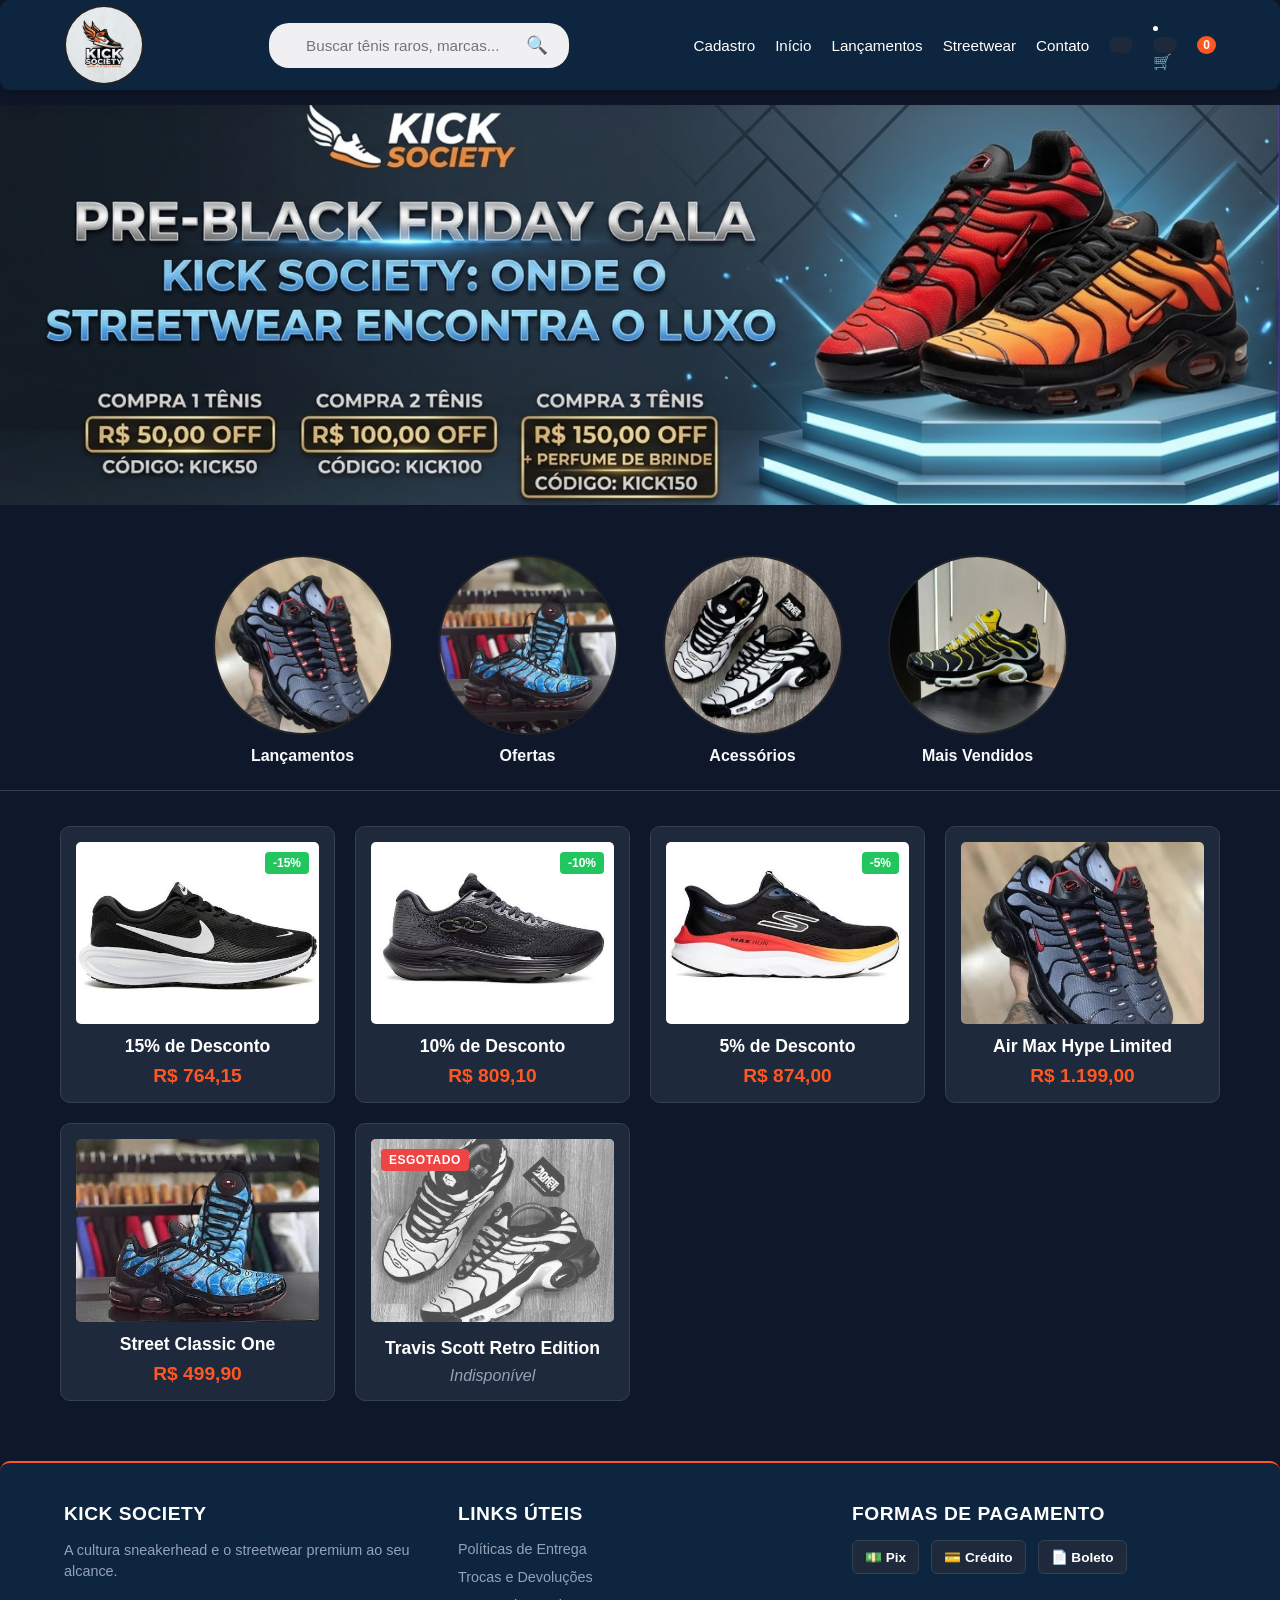
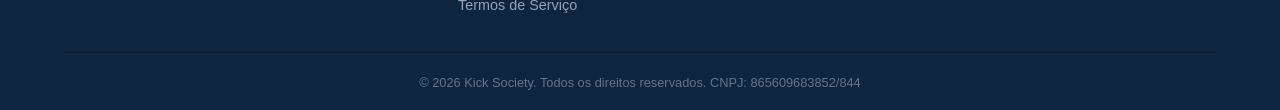
==== index.html @ 9a563953 "first commit" ====
<!DOCTYPE html>
<html lang="pt-br">

<head>
    <meta charset="UTF-8">
    <meta name="viewport" content="width=device-width, initial-scale=1.0">
    <title>Kick Society - Rare & Streetwear</title>
    <link rel="stylesheet" href="style.css">
</head>

<body>
    <header class="cabecalho">
        <img class="logo" src="./image/image_49cc787b.jpg"
            alt="Logo oficial da Kick Society, loja especializada em tênis raros e streetwear" width="80" height="80">

        <div class="busca-container">
            <input type="text" placeholder="Buscar tênis raros, marcas..." class="busca-input">
            <button class="busca-btn" aria-label="Buscar">🔍</button>
        </div>

        <nav class="menu">
            <a href="cadastro.html">Cadastro</a>
            <a href="#">Início</a>
            <a href="#">Lançamentos</a>
            <a href="#">Streetwear</a>
            <a href="#">Contato</a>
            <a href="#" class="carrinho" aria-label="Carrinho de compras"><li class="link"><a href="carrinho.html">🛒</a></li><span class="carrinho-contador">0</span></a>
        </nav>
    </header>

    <main>
        <section class="banner-container">
            <picture>
                <img src="./image/a.png" alt="Banner promocional da nova coleção de tênis raros e streetwear de outono"
                    class="banner-img" width="1920" height="600">
            </picture>
        </section>

        <section class="categorias-secao">
            <div class="categoria-item">
                <div class="imagem-wrapper">
                    <img src="./image/tenis4.jpg" alt="Categoria Lançamentos - Tênis raros recém-chegados ao estoque"
                        width="180" height="180">
                </div>
                <span>Lançamentos</span>
            </div>
            <div class="categoria-item">
                <div class="imagem-wrapper">
                    <img src="./image/tenis5.jpg" alt="Categoria Ofertas - Tênis streetwear com descontos especiais"
                        width="180" height="180">
                </div>
                <span>Ofertas</span>
            </div>
            <div class="categoria-item">
                <div class="imagem-wrapper">
                    <img src="./image/tenis6.jpg" alt="Categoria Acessórios - Meias, bonés e moletons streetwear"
                        width="180" height="180">
                </div>
                <span>Acessórios</span>
            </div>
            <div class="categoria-item">
                <div class="imagem-wrapper">
                    <img src="./image/tenis7.jpg"
                        alt="Categoria Mais Vendidos - Os modelos de tênis mais procurados da cultura sneakerhead"
                        width="180" height="180">
                </div>
                <span>Mais Vendidos</span>
            </div>
        </section>

        <section class="vitrine-secao">
            <div class="grid-vitrine">
                <article class="card">
                    <figure class="card-media">
                        <span class="badge-tag tag-desconto">-15%</span>
                        <img src="./image/tenis1.jpg"
                            alt="Tênis de corrida de alta performance preto com detalhes em amortecimento avançado"
                            loading="lazy" width="400" height="300">
                    </figure>
                    <figcaption class="card-info">
                        <h4>15% de Desconto</h4>
                        <span class="preco">R$ 764,15</span>
                    </figcaption>
                </article>

                <article class="card">
                    <figure class="card-media">
                        <span class="badge-tag tag-desconto">-10%</span>
                        <img src="./image/tenis2.jpg"
                            alt="Tênis urbano casual em couro sintético preto fosco com solado emborrachado"
                            loading="lazy" width="400" height="300">
                    </figure>
                    <figcaption class="card-info">
                        <h4>10% de Desconto</h4>
                        <span class="preco">R$ 809,10</span>
                    </figcaption>
                </article>

                <article class="card">
                    <figure class="card-media">
                        <span class="badge-tag tag-desconto">-5%</span>
                        <img src="./image/tenis3.jpg"
                            alt="Tênis de basquete cano alto com design geométrico moderno estruturado" loading="lazy"
                            width="400" height="300">
                    </figure>
                    <figcaption class="card-info">
                        <h4>5% de Desconto</h4>
                        <span class="preco">R$ 874,00</span>
                    </figcaption>
                </article>

                <article class="card">
                    <figure class="card-media">
                        <img src="./image/tenis4.jpg"
                            alt="Tênis sneakerhead de edição limitada em camurça premium escura" loading="lazy"
                            width="400" height="300">
                    </figure>
                    <figcaption class="card-info">
                        <h4>Air Max Hype Limited</h4>
                        <span class="preco">R$ 1.199,00</span>
                    </figcaption>
                </article>

                <article class="card">
                    <figure class="card-media">
                        <img src="./image/tenis5.jpg" alt="Tênis casual de cano baixo preto clássico estilo skateboard"
                            loading="lazy" width="400" height="300">
                    </figure>
                    <figcaption class="card-info">
                        <h4>Street Classic One</h4>
                        <span class="preco">R$ 499,90</span>
                    </figcaption>
                </article>

                <article class="card card-esgotado">
                    <figure class="card-media">
                        <span class="badge-esgotado">ESGOTADO</span>
                        <img src="./image/tenis6.jpg" alt="Tênis retro vintage de colecionador totalmente esgotado"
                            loading="lazy" width="400" height="300">
                    </figure>
                    <figcaption class="card-info">
                        <h4>Travis Scott Retro Edition</h4>
                        <span class="preco-esgotado">Indisponível</span>
                    </figcaption>
                </article>
            </div>
        </section>
    </main>
</body>
<footer class="rodape">
    <div class="rodape-conteudo">
        <div class="rodape-coluna">
            <h3>Kick Society</h3>
            <p>A cultura sneakerhead e o streetwear premium ao seu alcance.</p>
        </div>

        <div class="rodape-coluna">
            <h3>Links Úteis</h3>
            <ul>
                <li><a href="#">Políticas de Entrega</a></li>
                <li><a href="#">Trocas e Devoluções</a></li>
                <li><a href="#">Termos de Serviço</a></li>
            </ul>
        </div>

        <div class="rodape-coluna">
            <h3>Formas de Pagamento</h3>
            <div class="pagamento-icones">
                <span class="metodo-pg" title="Pix">💵 Pix</span>
                <span class="metodo-pg" title="Cartão de Crédito">💳 Crédito</span>
                <span class="metodo-pg" title="Boleto">📄 Boleto</span>
            </div>
        </div>
    </div>

    <div class="rodape-direitos">
        <p>&copy; 2026 Kick Society. Todos os direitos reservados. CNPJ: 865609683852/844</p>
    </div>
</footer>

</html>
---- style.css ----
* {
  margin: 0;
  padding: 0;
  box-sizing: border-box;
  font-family: Arial, sans-serif;
}

body {
  background-color: #0f172a;
  color: #ffffff;
}

.cabecalho {
  background-color: #0d253f;
  color: white;
  height: 90px;
  padding: 10px 5%;
  display: flex;
  justify-content: space-between;
  align-items: center;
  flex-wrap: nowrap;
  border-radius: 10px;
  position: sticky;
  top: 0;
  z-index: 1000;
  box-shadow: 0 4px 20px rgba(0, 0, 0, 0.3);
}

.logo {
  width: 80px;
  height: 80px;
  border-radius: 50%;
  object-fit: cover;
  border: 2px solid #222224;
}

.busca-container {
  display: flex;
  background-color: #f0f0f2;
  border-radius: 20px;
  padding: 5px 15px;
  width: 100%;
  max-width: 300px;
  margin: 0 20px;
  border: 1px solid transparent;
  transition: all 0.3s ease;
}

.busca-container:focus-within {
  background-color: #ffffff;
  border-color: #ff5722;
  box-shadow: 0 0 8px rgba(255, 87, 34, 0.2);
}

.busca-input {
  border: none;
  background: none;
  outline: none;
  padding: 8px;
  font-size: 0.95rem;
  width: 100%;
  color: #1a1a1a;
  text-align: center;
}

.busca-btn {
  background: none;
  border: none;
  cursor: pointer;
  font-size: 1.1rem;
  padding: 5px;
  transition: transform 0.2s;
}

.busca-btn:hover {
  transform: scale(1.1);
}

.menu {
  display: flex;
  align-items: center;
  gap: 20px;
}

.menu a {
  color: white;
  text-decoration: none;
  font-weight: 500;
  font-size: 0.95rem;
  transition: color 0.2s ease;
}

.menu a:hover {
  color: #ff5722;
}

.carrinho {
  display: flex;
  align-items: center;
  gap: 5px;
  background-color: #1e293b;
  padding: 8px 12px;
  border-radius: 15px;
}

.carrinho-contador {
  background-color: #ff5722;
  color: white;
  font-size: 0.75rem;
  font-weight: bold;
  padding: 2px 6px;
  border-radius: 50%;
}

.banner-container {
  width: 100%;
  margin-top: 15px;
  margin-bottom: 30px;
  overflow: hidden;
}

.banner-img {
  width: 100%;
  height: auto;
  display: block;
  object-fit: cover;
  aspect-ratio: 16 / 5;
}

@media (max-width: 768px) {
  .banner-img {
    aspect-ratio: 4 / 3;
  }
}

.categorias-secao {
  display: flex;
  justify-content: center;
  gap: 45px;
  padding: 20px 5% 25px 5%;
  margin-bottom: 35px;
  border-bottom: 1px solid #334155;
  flex-wrap: wrap;
}

.categoria-item {
  display: flex;
  flex-direction: column;
  align-items: center;
  gap: 12px;
  font-weight: bold;
  font-size: 1rem;
  color: #f8fafc;
}

.imagem-wrapper {
  width: 180px;
  height: 180px;
  border-radius: 50%;
  overflow: hidden;
  border: 2px solid #222224;
  transition: transform 0.3s ease;
}

.imagem-wrapper img {
  width: 100%;
  height: 100%;
  object-fit: cover;
  display: block;
  transition: transform 0.3s ease;
}

.categoria-item:hover .imagem-wrapper {
  transform: scale(1.08);
  border-color: #ff5722;
}

.vitrine-secao {
  max-width: 1200px;
  margin: 0 auto 60px auto;
  padding: 0 20px;
}

.grid-vitrine {
  display: grid;
  grid-template-columns: repeat(auto-fit, minmax(250px, 1fr));
  gap: 20px;
}

.card {
  background-color: #1e293b;
  border-radius: 10px;
  padding: 15px;
  border: 1px solid #334155;
  text-align: center;
  display: flex;
  flex-direction: column;
  align-items: center;
  justify-content: space-between;
}

.card h4 {
  color: white;
  font-size: 1.1rem;
  margin-bottom: 8px;
}

.card-media {
  width: 100%;
  aspect-ratio: 4 / 3;
  border-radius: 5px;
  overflow: hidden;
  margin-bottom: 12px;
  background-color: #ffffff;
  position: relative;
}

.card-media img {
  width: 100%;
  height: 100%;
  object-fit: cover;
  display: block;
  transition: transform 0.4s ease;
}

.card:hover .card-media img {
  transform: scale(1.1);
}

.card-info {
  width: 100%;
}

.preco {
  font-size: 1.2rem;
  color: #ff5722;
  font-weight: bold;
}

.badge-tag {
  position: absolute;
  top: 10px;
  right: 10px;
  background-color: #22c55e;
  color: white;
  font-size: 0.75rem;
  font-weight: bold;
  padding: 4px 8px;
  border-radius: 4px;
  z-index: 10;
}

.card-esgotado .card-media img {
  filter: grayscale(100%);
  opacity: 0.7;
}

.badge-esgotado {
  position: absolute;
  top: 10px;
  left: 10px;
  background-color: #ef4444;
  color: white;
  font-size: 0.75rem;
  font-weight: bold;
  padding: 4px 8px;
  border-radius: 4px;
  z-index: 10;
  letter-spacing: 0.5px;
}

.preco-esgotado {
  font-size: 1rem;
  color: #94a3b8;
  font-style: italic;
}
.rodape {
  background-color: #0d253f;
  color: #94a3b8;
  padding: 40px 5% 20px 5%;
  margin-top: 60px;
  border-top: 2px solid #ff5722;
  border-radius: 10px 10px 0 0;
}

.rodape-conteudo {
  display: flex;
  justify-content: space-between;
  flex-wrap: wrap;
  gap: 30px;
  padding-bottom: 30px;
  border-bottom: 1px solid #1e293b;
}

.rodape-coluna {
  flex: 1;
  min-width: 200px;
}

.rodape-coluna h3 {
  color: #ffffff;
  font-size: 1.2rem;
  margin-bottom: 15px;
  text-transform: uppercase;
  letter-spacing: 0.5px;
}

.rodape-coluna p {
  font-size: 0.9rem;
  line-height: 1.5;
}

.rodape-coluna ul {
  list-style: none;
}

.rodape-coluna ul li {
  margin-bottom: 10px;
}

.rodape-coluna ul li a {
  color: #94a3b8;
  text-decoration: none;
  font-size: 0.9rem;
  transition: color 0.2s ease;
}

.rodape-coluna ul li a:hover {
  color: #ff5722;
}

.pagamento-icones {
  display: flex;
  gap: 12px;
  flex-wrap: wrap;
}

.metodo-pg {
  background-color: #1e293b;
  color: #ffffff;
  padding: 8px 12px;
  border-radius: 6px;
  font-size: 0.85rem;
  font-weight: bold;
  border: 1px solid #334155;
}

.rodape-direitos {
  text-align: center;
  padding-top: 20px;
  font-size: 0.8rem;
  color: #64748b;
}

@media (max-width: 768px) {
  .rodape-conteudo {
    flex-direction: column;
    text-align: center;
  }
  .pagamento-icones {
    justify-content: center;
  }
}
.main-header {
  background-color: #0b223a;
  padding: 10px 20px;
  border-bottom: 2px solid #14355a;
}

.header-container {
  display: flex;
  align-items: center;
  justify-content: space-between;
  max-width: 1200px;
  margin: 0 auto;
}

.logo img {
  height: 50px;
  width: auto;
}

.search-bar {
  display: flex;
  align-items: center;
  background: #ffffff;
  border-radius: 20px;
  padding: 5px 15px;
  width: 300px;
}

.search-bar input {
  border: none;
  outline: none;
  width: 100%;
  font-size: 0.9rem;
}

.search-bar button {
  background: none;
  border: none;
  cursor: pointer;
}

.nav-menu a {
  color: #ffffff;
  text-decoration: none;
  margin-right: 20px;
  font-size: 0.95rem;
  transition: color 0.2s;
}

.nav-menu a:hover {
  color: #00bfff;
}

.cart-link {
  display: flex;
  align-items: center;
  text-decoration: none;
  position: relative;
}

.cart-icon {
  font-size: 1.4rem;
}

.cart-badge {
  background-color: #ff4500;
  color: white;
  font-size: 0.75rem;
  font-weight: bold;
  border-radius: 50%;
  padding: 2px 6px;
  position: absolute;
  top: -8px;
  right: -10px;
}

.cart-banner {
  width: 100%;
  max-width: 1200px;
  margin: 20px auto 0 auto;
  padding: 0 20px;
}

.banner-content img {
  width: 100%;
  height: auto;
  border-radius: 8px;
  box-shadow: 0 4px 15px rgba(0, 0, 0, 0.5);
  display: block;
}
.logo {
  display: flex;
  align-items: center;
  justify-content: center;
}

.logo img {
  height: 45px;
  width: auto;
  object-fit: contain;
  border-radius: 4px;
}

.cart-product-cell {
  display: flex;
  align-items: center;
  gap: 15px;
}

.cart-product-cell img {
  width: 80px;
  height: 80px;
  object-fit: cover;
  border-radius: 10px;
  background-color: #ffffff;
  padding: 4px;
  border: 1px solid #dee2e6;
}

.cart-table th,
.cart-table td {
  padding: 12px 15px;
  vertical-align: middle;
}
.order-summary {
  flex: 1;
  background: #ffffff;
  color: #333333;
  border: 1px solid #e0e0e0;
  padding: 25px;
  border-radius: 8px;
  box-shadow: 0 4px 10px rgba(0, 0, 0, 0.3);
  margin-top: 20px;
}

.order-summary h3 {
  margin-bottom: 20px;
  color: #212529;
  border-bottom: 2px solid #dee2e6;
  padding-bottom: 10px;
}

.summary-row {
  display: flex;
  justify-content: space-between;
  margin-bottom: 15px;
  font-size: 1rem;
  color: #495057;
}

.free-shipping {
  color: #28a745;
  font-weight: bold;
}

.coupon-area {
  margin: 20px 0;
}

.coupon-area label {
  display: block;
  font-size: 0.9rem;
  margin-bottom: 5px;
  color: #495057;
}

.coupon-input-group {
  display: flex;
  gap: 8px;
}

.coupon-input-group input {
  flex: 1;
  padding: 8px;
  border: 1px solid #ced4da;
  border-radius: 4px;
  background-color: #ffffff;
  color: #333333;
}

.coupon-input-group button {
  padding: 8px 15px;
  border: none;
  background: #007bff;
  color: #ffffff;
  border-radius: 4px;
  cursor: pointer;
  font-weight: bold;
  transition: background 0.2s;
}

.coupon-input-group button:hover {
  background: #0056b3;
}

hr {
  border: 0;
  border-top: 1px solid #dee2e6;
  margin: 15px 0;
}

.total-row {
  font-size: 1.3rem;
  font-weight: bold;
  color: #212529;
}

.btn-checkout {
  display: block;
  text-align: center;
  background-color: #28a745;
  color: #ffffff;
  text-decoration: none;
  padding: 14px;
  border-radius: 4px;
  font-weight: bold;
  margin-top: 20px;
  transition: background 0.2s;
}

.btn-checkout:hover {
  background-color: #218838;
}
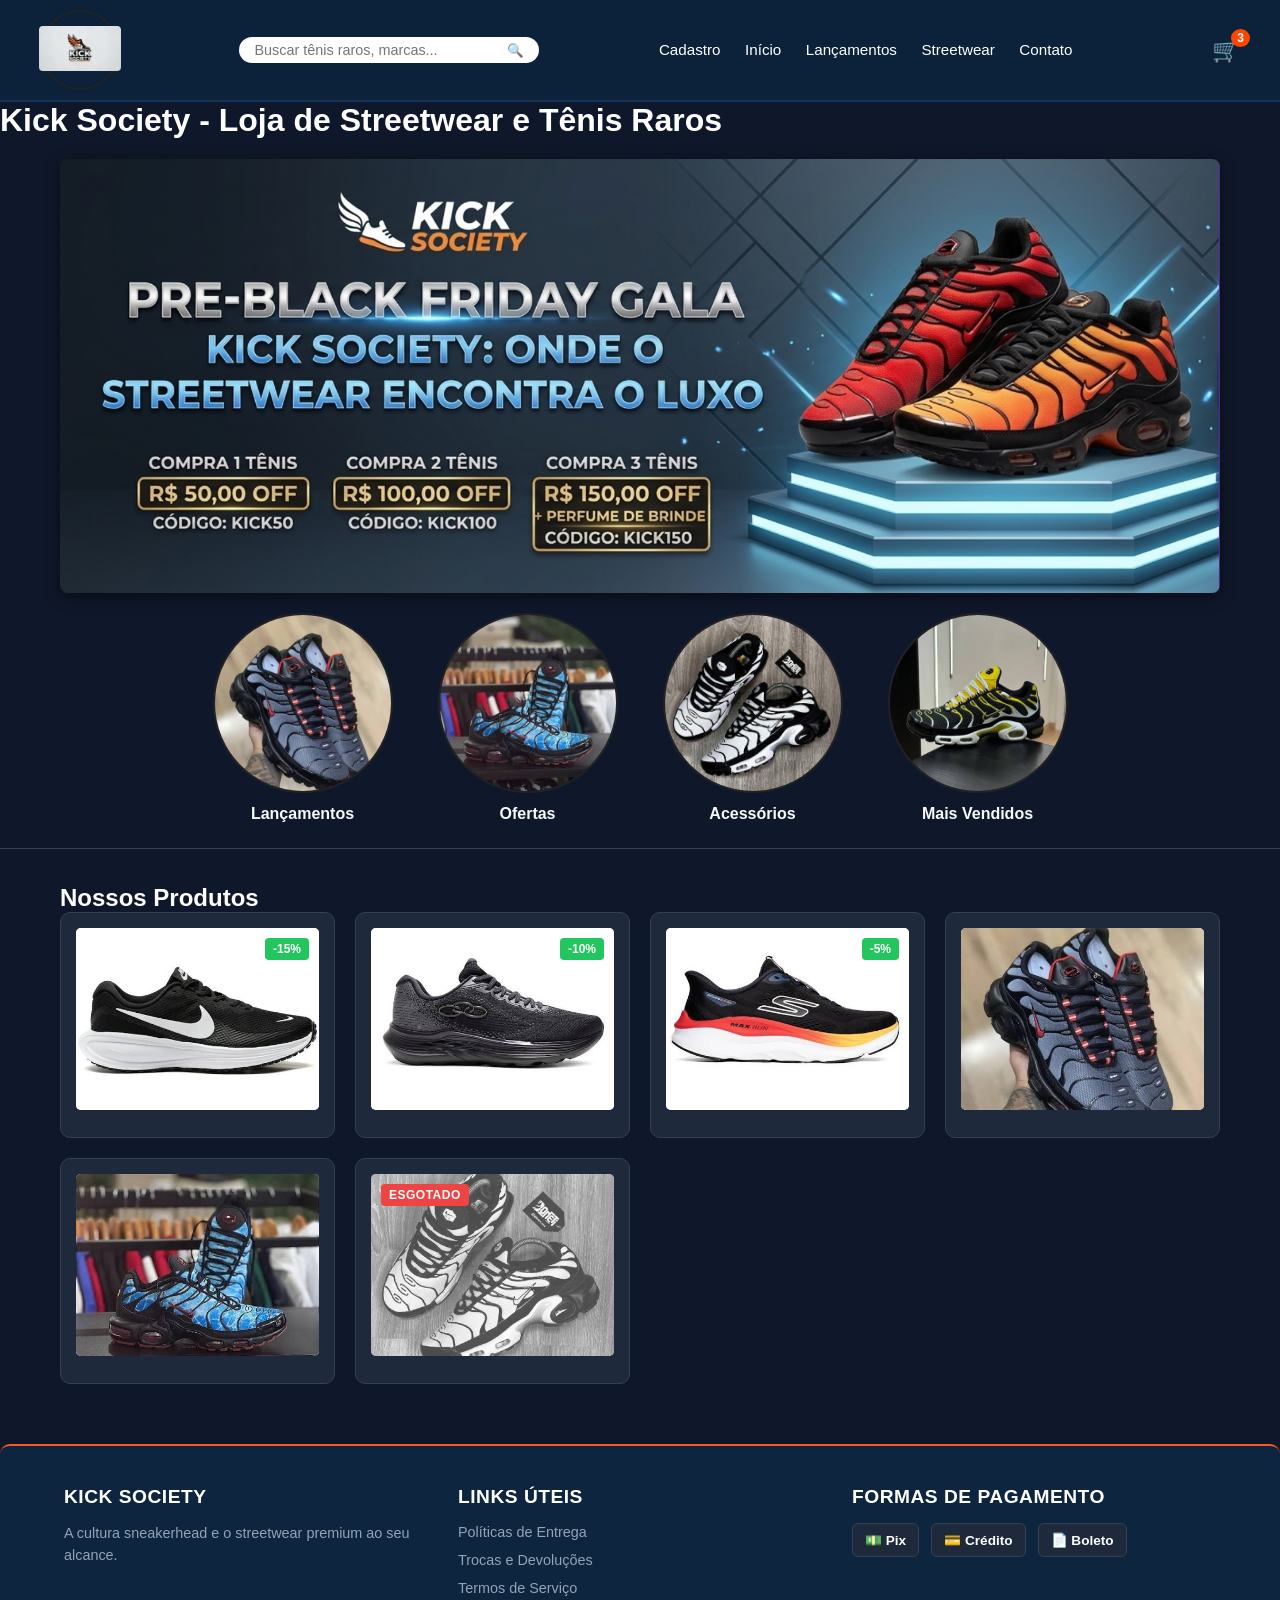
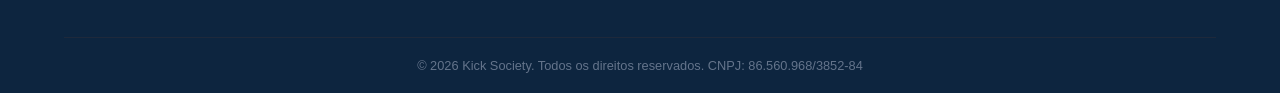
==== commit 6b201e6e: "Adiciona produtos e cadastro e verificaçao de erros" ====
--- a/index.html
+++ b/index.html
@@ -9,173 +9,191 @@
 </head>
 
 <body>
-    <header class="cabecalho">
-        <img class="logo" src="./image/image_49cc787b.jpg"
-            alt="Logo oficial da Kick Society, loja especializada em tênis raros e streetwear" width="80" height="80">
+    <header class="main-header">
+        <div class="header-container">
+            <div class="logo">
+                <a href="index.html">
+                    <img src="./image/image_49cc787b.jpg" alt="Logo oficial da Kick Society, loja especializada em tênis raros e streetwear">
+                </a>
+            </div>
 
-        <div class="busca-container">
-            <input type="text" placeholder="Buscar tênis raros, marcas..." class="busca-input">
-            <button class="busca-btn" aria-label="Buscar">🔍</button>
+            <div class="search-bar">
+                <input type="text" placeholder="Buscar tênis raros, marcas...">
+                <button type="button" aria-label="Buscar">🔍</button>
+            </div>
+
+            <nav class="nav-menu">
+                <a href="cadastro.html">Cadastro</a>
+                <a href="index.html">Início</a>
+                <a href="produto.html">Lançamentos</a>
+                <a href="produto.html">Streetwear</a>
+                <a href="#">Contato</a>
+            </nav>
+
+            <div class="cart-icon-container">
+                <a href="carrinho.html" class="cart-link">
+                    <span class="cart-icon">🛒</span>
+                    <span class="cart-badge">3</span>
+                </a>
+            </div>
         </div>
-
-        <nav class="menu">
-            <a href="cadastro.html">Cadastro</a>
-            <a href="#">Início</a>
-            <a href="#">Lançamentos</a>
-            <a href="#">Streetwear</a>
-            <a href="#">Contato</a>
-            <a href="#" class="carrinho" aria-label="Carrinho de compras"><li class="link"><a href="carrinho.html">🛒</a></li><span class="carrinho-contador">0</span></a>
-        </nav>
     </header>
 
     <main>
-        <section class="banner-container">
-            <picture>
-                <img src="./image/a.png" alt="Banner promocional da nova coleção de tênis raros e streetwear de outono"
-                    class="banner-img" width="1920" height="600">
-            </picture>
-        </section>
+        <h1 class="sr-only">Kick Society - Loja de Streetwear e Tênis Raros</h1>
 
-        <section class="categorias-secao">
+        <div class="cart-banner">
+            <div class="banner-content">
+                <img src="./image/a.png" alt="Banner promocional da nova coleção de tênis raros e streetwear de outono">
+            </div>
+        </div>
+
+        <div class="categorias-secao">
             <div class="categoria-item">
                 <div class="imagem-wrapper">
-                    <img src="./image/tenis4.jpg" alt="Categoria Lançamentos - Tênis raros recém-chegados ao estoque"
-                        width="180" height="180">
+                    <a href="produto.html">
+                        <img src="./image/tenis4.jpg" alt="Categoria Lançamentos - Tênis raros recém-chegados ao estoque">
+                    </a>
                 </div>
                 <span>Lançamentos</span>
             </div>
             <div class="categoria-item">
                 <div class="imagem-wrapper">
-                    <img src="./image/tenis5.jpg" alt="Categoria Ofertas - Tênis streetwear com descontos especiais"
-                        width="180" height="180">
+                    <a href="produto.html">
+                        <img src="./image/tenis5.jpg" alt="Categoria Ofertas - Tênis streetwear com descontos especiais">
+                    </a>
                 </div>
                 <span>Ofertas</span>
             </div>
             <div class="categoria-item">
                 <div class="imagem-wrapper">
-                    <img src="./image/tenis6.jpg" alt="Categoria Acessórios - Meias, bonés e moletons streetwear"
-                        width="180" height="180">
+                    <a href="produto.html">
+                        <img src="./image/tenis6.jpg" alt="Categoria Acessórios - Meias, bonés e moletons streetwear">
+                    </a>
                 </div>
                 <span>Acessórios</span>
             </div>
             <div class="categoria-item">
                 <div class="imagem-wrapper">
-                    <img src="./image/tenis7.jpg"
-                        alt="Categoria Mais Vendidos - Os modelos de tênis mais procurados da cultura sneakerhead"
-                        width="180" height="180">
+                    <a href="produto.html">
+                        <img src="./image/tenis7.jpg" alt="Categoria Mais Vendidos - Os modelos de tênis mais procurados da cultura sneakerhead">
+                    </a>
                 </div>
                 <span>Mais Vendidos</span>
             </div>
-        </section>
+        </div>
 
         <section class="vitrine-secao">
+            <h2>Nossos Produtos</h2>
+            
             <div class="grid-vitrine">
                 <article class="card">
                     <figure class="card-media">
                         <span class="badge-tag tag-desconto">-15%</span>
-                        <img src="./image/tenis1.jpg"
-                            alt="Tênis de corrida de alta performance preto com detalhes em amortecimento avançado"
-                            loading="lazy" width="400" height="300">
+                        <a href="produto.html">
+                            <img src="./image/tenis1.jpg" alt="Tênis de corrida de alta performance preto com detalhes em amortecimento avançado" loading="lazy">
+                        </a>
+                        <figcaption class="card-info">
+                            <h3>15% de Desconto</h3>
+                            <span class="preco">R$ 764,15</span>
+                        </figcaption>
                     </figure>
-                    <figcaption class="card-info">
-                        <h4>15% de Desconto</h4>
-                        <span class="preco">R$ 764,15</span>
-                    </figcaption>
                 </article>
 
                 <article class="card">
                     <figure class="card-media">
                         <span class="badge-tag tag-desconto">-10%</span>
-                        <img src="./image/tenis2.jpg"
-                            alt="Tênis urbano casual em couro sintético preto fosco com solado emborrachado"
-                            loading="lazy" width="400" height="300">
+                        <a href="produto.html">
+                            <img src="./image/tenis2.jpg" alt="Tênis urbano casual em couro sintético preto fosco com solado emborrachado" loading="lazy">
+                        </a>
+                        <figcaption class="card-info">
+                            <h3>10% de Desconto</h3>
+                            <span class="preco">R$ 809,10</span>
+                        </figcaption>
                     </figure>
-                    <figcaption class="card-info">
-                        <h4>10% de Desconto</h4>
-                        <span class="preco">R$ 809,10</span>
-                    </figcaption>
                 </article>
 
                 <article class="card">
                     <figure class="card-media">
                         <span class="badge-tag tag-desconto">-5%</span>
-                        <img src="./image/tenis3.jpg"
-                            alt="Tênis de basquete cano alto com design geométrico moderno estruturado" loading="lazy"
-                            width="400" height="300">
+                        <a href="produto.html">
+                            <img src="./image/tenis3.jpg" alt="Tênis de basquete cano alto com design geométrico moderno estruturado" loading="lazy">
+                        </a>
+                        <figcaption class="card-info">
+                            <h3>5% de Desconto</h3>
+                            <span class="preco">R$ 874,00</span>
+                        </figcaption>
                     </figure>
-                    <figcaption class="card-info">
-                        <h4>5% de Desconto</h4>
-                        <span class="preco">R$ 874,00</span>
-                    </figcaption>
                 </article>
 
                 <article class="card">
                     <figure class="card-media">
-                        <img src="./image/tenis4.jpg"
-                            alt="Tênis sneakerhead de edição limitada em camurça premium escura" loading="lazy"
-                            width="400" height="300">
+                        <a href="produto.html">
+                            <img src="./image/tenis4.jpg" alt="Tênis sneakerhead de edição limitada em camurça premium escura" loading="lazy">
+                        </a>
+                        <figcaption class="card-info">
+                            <h3>Air Max Hype Limited</h3>
+                            <span class="preco">R$ 1.199,00</span>
+                        </figcaption>
                     </figure>
-                    <figcaption class="card-info">
-                        <h4>Air Max Hype Limited</h4>
-                        <span class="preco">R$ 1.199,00</span>
-                    </figcaption>
                 </article>
 
                 <article class="card">
                     <figure class="card-media">
-                        <img src="./image/tenis5.jpg" alt="Tênis casual de cano baixo preto clássico estilo skateboard"
-                            loading="lazy" width="400" height="300">
+                        <a href="produto.html">
+                            <img src="./image/tenis5.jpg" alt="Tênis casual de cano baixo preto clássico estilo skateboard" loading="lazy">
+                        </a>
+                        <figcaption class="card-info">
+                            <h3>Street Classic One</h3>
+                            <span class="preco">R$ 499,90</span>
+                        </figcaption>
                     </figure>
-                    <figcaption class="card-info">
-                        <h4>Street Classic One</h4>
-                        <span class="preco">R$ 499,90</span>
-                    </figcaption>
                 </article>
 
                 <article class="card card-esgotado">
                     <figure class="card-media">
                         <span class="badge-esgotado">ESGOTADO</span>
-                        <img src="./image/tenis6.jpg" alt="Tênis retro vintage de colecionador totalmente esgotado"
-                            loading="lazy" width="400" height="300">
+                        <img src="./image/tenis6.jpg" alt="Tênis retro vintage de colecionador totalmente esgotado" loading="lazy">
+                        <figcaption class="card-info">
+                            <h3>Travis Scott Retro Edition</h3>
+                            <span class="preco-esgotado">Indisponível</span>
+                        </figcaption>
                     </figure>
-                    <figcaption class="card-info">
-                        <h4>Travis Scott Retro Edition</h4>
-                        <span class="preco-esgotado">Indisponível</span>
-                    </figcaption>
                 </article>
             </div>
         </section>
     </main>
-</body>
-<footer class="rodape">
-    <div class="rodape-conteudo">
-        <div class="rodape-coluna">
-            <h3>Kick Society</h3>
-            <p>A cultura sneakerhead e o streetwear premium ao seu alcance.</p>
+
+    <footer class="rodape">
+        <div class="rodape-conteudo">
+            <div class="rodape-coluna">
+                <h3>Kick Society</h3>
+                <p>A cultura sneakerhead e o streetwear premium ao seu alcance.</p>
+            </div>
+
+            <div class="rodape-coluna">
+                <h3>Links Úteis</h3>
+                <ul>
+                    <li><a href="#">Políticas de Entrega</a></li>
+                    <li><a href="#">Trocas e Devoluções</a></li>
+                    <li><a href="#">Termos de Serviço</a></li>
+                </ul>
+            </div>
+
+            <div class="rodape-coluna">
+                <h3>Formas de Pagamento</h3>
+                <div class="pagamento-icones">
+                    <span class="metodo-pg" title="Pix">💵 Pix</span>
+                    <span class="metodo-pg" title="Cartão de Crédito">💳 Crédito</span>
+                    <span class="metodo-pg" title="Boleto">📄 Boleto</span>
+                </div>
+            </div>
         </div>
 
-        <div class="rodape-coluna">
-            <h3>Links Úteis</h3>
-            <ul>
-                <li><a href="#">Políticas de Entrega</a></li>
-                <li><a href="#">Trocas e Devoluções</a></li>
-                <li><a href="#">Termos de Serviço</a></li>
-            </ul>
+        <div class="rodape-direitos">
+            <p>&copy; 2026 Kick Society. Todos os direitos reservados. CNPJ: 86.560.968/3852-84</p>
         </div>
+    </footer>
+</body>
 
-        <div class="rodape-coluna">
-            <h3>Formas de Pagamento</h3>
-            <div class="pagamento-icones">
-                <span class="metodo-pg" title="Pix">💵 Pix</span>
-                <span class="metodo-pg" title="Cartão de Crédito">💳 Crédito</span>
-                <span class="metodo-pg" title="Boleto">📄 Boleto</span>
-            </div>
-        </div>
-    </div>
-
-    <div class="rodape-direitos">
-        <p>&copy; 2026 Kick Society. Todos os direitos reservados. CNPJ: 865609683852/844</p>
-    </div>
-</footer>
-
-</html>+</html>
--- a/style.css
+++ b/style.css
@@ -584,3 +584,465 @@
 .btn-checkout:hover {
   background-color: #218838;
 }
+.checkout-page {
+  max-width: 800px;
+  margin: 40px auto;
+  padding: 0 20px;
+}
+
+.checkout-page h1 {
+  font-size: 2rem;
+  margin-bottom: 25px;
+  color: #ffffff;
+  border-bottom: 2px solid #ff5722;
+  padding-bottom: 10px;
+}
+
+.checkout-form {
+  background-color: #1e293b;
+  padding: 30px;
+  border-radius: 12px;
+  border: 1px solid #334155;
+  box-shadow: 0 10px 25px rgba(0, 0, 0, 0.4);
+}
+
+.checkout-form fieldset {
+  border: 1px solid #334155;
+  border-radius: 8px;
+  padding: 20px;
+  margin-bottom: 30px;
+  background-color: #111827;
+}
+
+.checkout-form legend {
+  padding: 0 15px;
+  font-weight: bold;
+  color: #ff5722;
+  font-size: 1.1rem;
+  text-transform: uppercase;
+  letter-spacing: 0.5px;
+}
+
+.form-group {
+  display: flex;
+  flex-direction: column;
+  gap: 8px;
+  margin-bottom: 20px;
+}
+
+.form-group:last-child {
+  margin-bottom: 0;
+}
+
+.form-group label {
+  font-size: 0.9rem;
+  font-weight: 500;
+  color: #94a3b8;
+}
+
+.form-group input[type="text"],
+.form-group input[type="email"],
+.form-group input[type="tel"],
+.form-group input[type="password"],
+.form-group input[type="date"],
+.form-group select {
+  width: 100%;
+  padding: 12px 16px;
+  background-color: #1e293b;
+  border: 1px solid #334155;
+  border-radius: 6px;
+  color: #ffffff;
+  font-size: 0.95rem;
+  outline: none;
+  transition: all 0.3s ease;
+}
+
+.form-group input:focus,
+.form-group select:focus {
+  border-color: #00bfff;
+  box-shadow: 0 0 8px rgba(0, 191, 255, 0.2);
+  background-color: #1e293b;
+}
+
+.form-group input[type="file"] {
+  background-color: #1e293b;
+  padding: 10px;
+  border-radius: 6px;
+  border: 1px solid #334155;
+  color: #94a3b8;
+  cursor: pointer;
+}
+
+.payment-methods {
+  display: grid;
+  grid-template-columns: repeat(auto-fit, minmax(180px, 1fr));
+  gap: 15px;
+  margin-top: 10px;
+}
+
+.payment-option {
+  position: relative;
+  cursor: pointer;
+}
+
+.payment-option input[type="radio"] {
+  position: absolute;
+  opacity: 0;
+  width: 0;
+  height: 0;
+}
+
+.payment-box {
+  display: flex;
+  align-items: center;
+  justify-content: center;
+  gap: 10px;
+  background-color: #1e293b;
+  border: 2px solid #334155;
+  padding: 15px;
+  border-radius: 8px;
+  font-weight: bold;
+  color: #ffffff;
+  transition: all 0.2s ease;
+  user-select: none;
+}
+
+.payment-option input[type="radio"]:checked + .payment-box {
+  border-color: #ff5722;
+  background-color: rgba(255, 87, 34, 0.1);
+  box-shadow: 0 0 10px rgba(255, 87, 34, 0.2);
+}
+
+.payment-box .icon {
+  font-size: 1.2rem;
+}
+
+.form-terms {
+  display: flex;
+  align-items: center;
+  gap: 10px;
+  margin: 25px 0;
+  padding: 5px;
+}
+
+.form-terms input[type="checkbox"] {
+  width: 18px;
+  height: 18px;
+  cursor: pointer;
+  accent-color: #ff5722;
+}
+
+.form-terms label {
+  font-size: 0.95rem;
+  color: #cbd5e1;
+  cursor: pointer;
+}
+
+.btn-submit-checkout {
+  width: 100%;
+  background-color: #28a745;
+  color: #ffffff;
+  border: none;
+  padding: 16px;
+  font-size: 1.1rem;
+  font-weight: bold;
+  border-radius: 6px;
+  cursor: pointer;
+  transition: background-color 0.2s, transform 0.1s;
+  box-shadow: 0 4px 12px rgba(40, 167, 69, 0.3);
+}
+
+.btn-submit-checkout:hover {
+  background-color: #218838;
+}
+
+.btn-submit-checkout:active {
+  transform: scale(0.99);
+}
+
+@media (max-width: 600px) {
+  .checkout-form {
+    padding: 15px;
+  }
+  .checkout-form fieldset {
+    padding: 15px;
+  }
+  .payment-methods {
+    grid-template-columns: 1fr;
+  }
+}
+.produto-pagina {
+  max-width: 1200px;
+  margin: 30px auto;
+  padding: 0 20px;
+}
+
+.breadcrumb {
+  font-size: 0.9rem;
+  color: #94a3b8;
+  margin-bottom: 25px;
+}
+
+.breadcrumb a {
+  color: #94a3b8;
+  text-decoration: none;
+  transition: color 0.2s;
+}
+
+.breadcrumb a:hover {
+  color: #ff5722;
+}
+
+.breadcrumb span {
+  color: #ffffff;
+  font-weight: bold;
+}
+
+.produto-layout {
+  display: flex;
+  gap: 40px;
+  margin-bottom: 60px;
+}
+
+.produto-galeria {
+  flex: 1;
+  max-width: 550px;
+}
+
+.foto-principal-wrapper {
+  width: 100%;
+  aspect-ratio: 1 / 1;
+  border-radius: 12px;
+  overflow: hidden;
+  border: 1px solid #334155;
+  background-color: #1e293b;
+  margin-bottom: 15px;
+}
+
+.foto-principal {
+  width: 100%;
+  height: 100%;
+  object-fit: cover;
+  display: block;
+}
+
+.miniaturas-container {
+  display: flex;
+  gap: 12px;
+}
+
+.miniatura {
+  flex: 1;
+  aspect-ratio: 1 / 1;
+  width: 25%;
+  object-fit: cover;
+  border-radius: 6px;
+  border: 2px solid #334155;
+  cursor: pointer;
+  transition: all 0.2s ease;
+  background-color: #1e293b;
+}
+
+.miniatura:hover {
+  border-color: #ff5722;
+  transform: translateY(-2px);
+}
+
+.miniatura.ativa {
+  border-color: #ff5722;
+}
+
+.produto-info {
+  flex: 1;
+}
+
+.produto-info h1 {
+  font-size: 2.2rem;
+  color: #ffffff;
+  margin-bottom: 15px;
+  line-height: 1.2;
+}
+
+.avaliacao-estrelas {
+  display: flex;
+  align-items: center;
+  gap: 10px;
+  margin-bottom: 25px;
+}
+
+.total-avaliacoes {
+  font-size: 0.9rem;
+  color: #94a3b8;
+}
+
+.produto-precos {
+  margin-bottom: 30px;
+  display: flex;
+  align-items: baseline;
+  gap: 15px;
+}
+
+.preco-antigo {
+  font-size: 1.2rem;
+  color: #64748b;
+  text-decoration: line-through;
+}
+
+.preco-atual {
+  font-size: 2rem;
+  color: #ff5722;
+  font-weight: bold;
+}
+
+.opcoes-compra {
+  background-color: #1e293b;
+  padding: 25px;
+  border-radius: 10px;
+  border: 1px solid #334155;
+}
+
+.opcao-grupo {
+  display: flex;
+  flex-direction: column;
+  gap: 10px;
+  margin-bottom: 25px;
+}
+
+.opcao-grupo label {
+  font-size: 0.95rem;
+  font-weight: bold;
+  color: #cbd5e1;
+}
+
+.opcao-grupo select {
+  padding: 12px;
+  background-color: #0f172a;
+  border: 1px solid #334155;
+  border-radius: 6px;
+  color: #ffffff;
+  font-size: 1rem;
+  outline: none;
+  cursor: pointer;
+}
+
+.opcao-grupo select:focus {
+  border-color: #ff5722;
+}
+
+.radios-estilizados {
+  display: flex;
+  gap: 10px;
+}
+
+.radio-box {
+  position: relative;
+  cursor: pointer;
+  flex: 1;
+}
+
+.radio-box input {
+  position: absolute;
+  opacity: 0;
+  width: 0;
+  height: 0;
+}
+
+.radio-design {
+  display: block;
+  text-align: center;
+  background-color: #0f172a;
+  border: 2px solid #334155;
+  padding: 10px;
+  border-radius: 6px;
+  font-size: 0.9rem;
+  font-weight: 500;
+  color: #ffffff;
+  transition: all 0.2s ease;
+}
+
+.radio-box input:checked + .radio-design {
+  border-color: #ff5722;
+  background-color: rgba(255, 87, 34, 0.1);
+}
+
+.btn-adicionar-carrinho {
+  display: block;
+  text-align: center;
+  background-color: #ff5722;
+  color: #ffffff;
+  text-decoration: none;
+  padding: 16px;
+  border-radius: 6px;
+  font-size: 1.1rem;
+  font-weight: bold;
+  transition: background-color 0.2s, transform 0.1s;
+  box-shadow: 0 4px 12px rgba(255, 87, 34, 0.3);
+}
+
+.btn-adicionar-carrinho:hover {
+  background-color: #e04e1d;
+}
+
+.btn-adicionar-carrinho:active {
+  transform: scale(0.99);
+}
+
+.especificacoes-secao {
+  margin-top: 60px;
+  border-top: 1px solid #334155;
+  padding-top: 40px;
+}
+
+.especificacoes-secao h2 {
+  font-size: 1.5rem;
+  color: #ffffff;
+  margin-bottom: 20px;
+}
+
+.tabela-especificacoes {
+  width: 100%;
+  border-collapse: collapse;
+  background-color: #1e293b;
+  border-radius: 8px;
+  overflow: hidden;
+  border: 1px solid #334155;
+}
+
+.tabela-especificacoes caption {
+  display: none;
+}
+
+.tabela-especificacoes th,
+.tabela-especificacoes td {
+  padding: 14px 20px;
+  text-align: left;
+  font-size: 0.95rem;
+}
+
+.tabela-especificacoes th {
+  background-color: #0f172a;
+  color: #ff5722;
+  font-weight: bold;
+  width: 30%;
+  border-right: 1px solid #334155;
+}
+
+.tabela-especificacoes td {
+  color: #cbd5e1;
+}
+
+.tabela-especificacoes tr:nth-child(even) td {
+  background-color: #111827;
+}
+
+@media (max-width: 768px) {
+  .produto-layout {
+    flex-direction: column;
+  }
+  .produto-galeria {
+    max-width: 100%;
+  }
+  .radios-estilizados {
+    flex-direction: column;
+  }
+}
